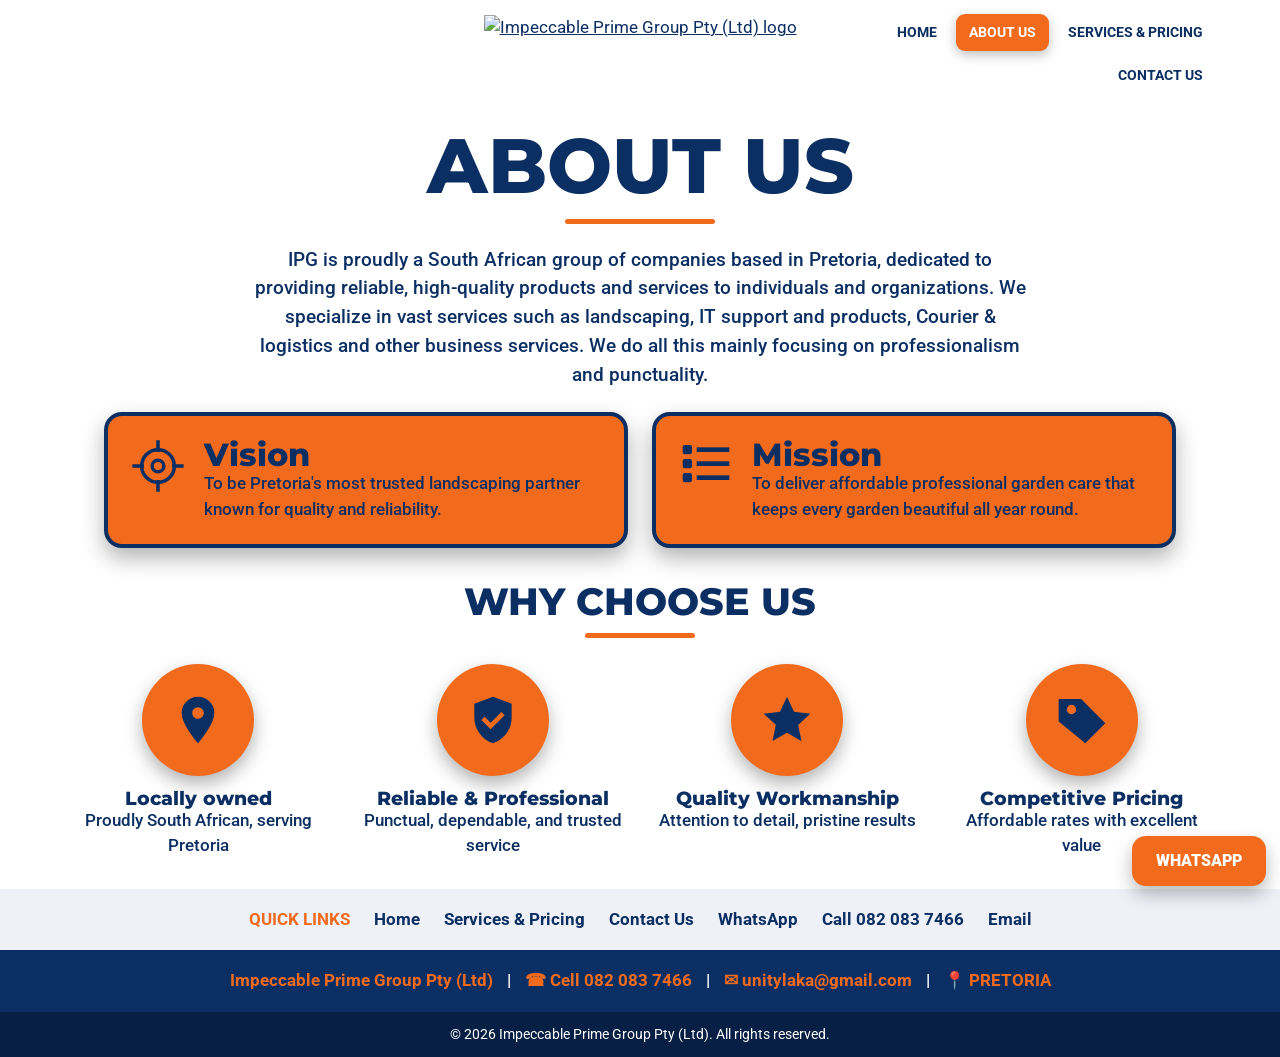
==== about.html @ f33c02d3 "Add files via upload" ====
<!DOCTYPE html>
<html lang="en"><head><meta charset="utf-8"><meta name="viewport" content="width=device-width,initial-scale=1">
<title>About Us | Impeccable Prime Group Pty (Ltd)</title><meta name="description" content="Impeccable Prime Group Pty (Ltd) is proudly a South African group of companies based in Pretoria."><link rel="icon" href="images/logo.png">
<link href="https://fonts.googleapis.com/css2?family=Montserrat:wght@500;700;800&family=Oswald:wght@500;700&family=Roboto:wght@400;500;700;900&display=swap" rel="stylesheet">
<link rel="stylesheet" href="about.css"></head>
<body class="mont">

<header class="top mid"><a class="logo" href="index.html"><img src="images/logo.png" alt="Impeccable Prime Group Pty (Ltd) logo" data-zoom></a><div class="right"><div class="navwrap"><button class="burger" aria-label="Menu">&#9776;</button><nav class="nav"><a href="index.html">Home</a><a href="about.html" class="on">About Us</a><a href="services-pricing.html">Services &amp; Pricing</a><a href="contact.html">Contact Us</a></nav></div></div></header>
<section class="hd fade"><h1>About Us</h1><div class="bar"></div></section>
<p class="intro fade">IPG is proudly a South African group of companies based in Pretoria, dedicated to providing reliable, high-quality products and services to individuals and organizations.<span class="more"> We specialize in vast services such as landscaping, IT support and products, Courier &amp; logistics and other business services. We do all this mainly focusing on professionalism and punctuality.</span><br><button class="toggle" type="button">Show more</button></p>
<section class="vm"><div class="fade"><svg viewBox="0 0 48 48" fill="none" stroke="#0B2F63" stroke-width="3"><circle cx="24" cy="24" r="14"/><circle cx="24" cy="24" r="5"/><path d="M24 2v10M24 36v10M2 24h10M36 24h10"/></svg><span><h3>Vision</h3><p>To be Pretoria's most trusted landscaping partner known for quality and reliability.</p></span></div>
<div class="fade"><svg viewBox="0 0 48 48" fill="#0B2F63"><rect x="4" y="6" width="8" height="8" rx="2"/><rect x="4" y="18" width="8" height="8" rx="2"/><rect x="4" y="30" width="8" height="8" rx="2"/><rect x="16" y="8" width="28" height="4"/><rect x="16" y="20" width="28" height="4"/><rect x="16" y="32" width="28" height="4"/></svg><span><h3>Mission</h3><p>To deliver affordable professional garden care that keeps every garden beautiful all year round.</p></span></div></section>
<section class="why"><h2>Why Choose Us</h2><div class="bar"></div><div class="row"><div class="fade"><div class="circ"><svg viewBox="0 0 24 24"><path fill-rule="evenodd" d="M12 2a7 7 0 0 0-7 7c0 5 7 13 7 13s7-8 7-13a7 7 0 0 0-7-7zm0 9.5a2.5 2.5 0 1 1 0-5 2.5 2.5 0 0 1 0 5z"/></svg></div><h3>Locally owned</h3><p>Proudly South African, serving Pretoria</p></div><div class="fade"><div class="circ"><svg viewBox="0 0 24 24"><path fill-rule="evenodd" d="M12 2 4 5v6c0 5 3.4 9.4 8 11 4.6-1.6 8-6 8-11V5l-8-3zm-1 14-4-4 1.4-1.4L11 13.2l4.6-4.6L17 10l-6 6z"/></svg></div><h3>Reliable &amp; Professional</h3><p>Punctual, dependable, and trusted service</p></div><div class="fade"><div class="circ"><svg viewBox="0 0 24 24"><path fill-rule="evenodd" d="m12 2 3 6.5 7 .8-5.2 4.8 1.4 7L12 17.5 5.8 21l1.4-7L2 9.3l7-.8z"/></svg></div><h3>Quality Workmanship</h3><p>Attention to detail, pristine results</p></div><div class="fade"><div class="circ"><svg viewBox="0 0 24 24"><path fill-rule="evenodd" d="M2 12.6V3h9.6L22 13.4 13.4 22 2 12.6zM7.5 5.5a2 2 0 1 0 0 4 2 2 0 0 0 0-4z"/></svg></div><h3>Competitive Pricing</h3><p>Affordable rates with excellent value</p></div></div></section>
<div class="quick"><b>Quick links</b><a href="index.html">Home</a><a href="services-pricing.html">Services &amp; Pricing</a><a href="contact.html">Contact Us</a><a href="https://wa.me/27820837466" target="_blank" rel="noopener">WhatsApp</a><a href="tel:+27820837466">Call 082 083 7466</a><a href="mailto:unitylaka@gmail.com">Email</a></div><a class="btn wa" href="https://wa.me/27820837466" target="_blank" rel="noopener">WhatsApp</a>
<footer class="foot"><span>Impeccable Prime Group Pty (Ltd)</span> | <span>&#9742; <a href="tel:+27820837466" style="text-decoration:none">Cell 082 083 7466</a></span> | <span>&#9993; <a href="mailto:unitylaka@gmail.com" style="text-decoration:none">unitylaka@gmail.com</a></span> | <span>&#128205; PRETORIA</span></footer>
<div class="copy">&copy; 2026 Impeccable Prime Group Pty (Ltd). All rights reserved.</div>
<script src="about.js"></script></body></html>
---- about.css ----
:root{--navy:#0B2F63;--orange:#F26B1D;--peach:#FDE3CF}
*{box-sizing:border-box;margin:0;padding:0}
html{scroll-behavior:smooth}
body{font:17px/1.5 Roboto,Arial,sans-serif;color:var(--navy);background:#fff}
h1,h2,h3{font-family:Oswald,'Arial Narrow',sans-serif;text-transform:uppercase;line-height:1.05}
.mont h1,.mont h2,.mont h3{font-family:Montserrat,Arial,sans-serif;font-weight:800}
img{max-width:100%;display:block}a{color:inherit}
img[data-zoom]{cursor:zoom-in}
.fade{opacity:0;transform:translateY(20px);transition:opacity .8s,transform .8s}.fade.show{opacity:1;transform:none}
.top{position:relative;display:grid;grid-template-columns:1fr auto 1fr;align-items:center;gap:14px;padding:14px 5%;background:var(--hbg,#fff);color:var(--htx,var(--navy));z-index:5}
.top.dark{--hbg:var(--navy);--htx:#fff}
.top .logo{grid-column:1}.top.mid .logo{grid-column:2;justify-self:center}
.logo img{height:78px;width:auto}
.top .right{grid-column:3;justify-self:end;display:flex;flex-direction:column;align-items:flex-end;gap:4px}
.nav{display:flex;gap:6px;flex-wrap:wrap;justify-content:flex-end}
.nav a{padding:8px 13px;border-radius:9px;text-decoration:none;font-weight:700;font-size:14px;text-transform:uppercase}
.nav a:hover,.nav a.on{background:var(--orange);color:#fff;box-shadow:0 4px 12px rgba(0,0,0,.25)}
.burger{display:none;background:var(--orange);color:#fff;border:0;border-radius:9px;font-size:24px;padding:4px 12px;box-shadow:0 4px 12px rgba(0,0,0,.25)}
@media(max-width:820px){.burger{display:block}.logo img{height:58px}
.nav{display:none;position:absolute;right:5%;top:100%;flex-direction:column;background:var(--hbg,#fff);padding:10px;border-radius:0 0 14px 14px;box-shadow:0 10px 24px rgba(0,0,0,.3);min-width:210px}.nav.open{display:flex}}
.btn{display:inline-flex;align-items:center;justify-content:center;gap:8px;padding:13px 24px;border-radius:14px;background:var(--orange);color:#fff;font-weight:900;text-decoration:none;text-transform:uppercase;box-shadow:0 8px 18px rgba(0,0,0,.28);transition:transform .2s,box-shadow .2s;border:0;cursor:pointer;font-size:1rem}
.btn:hover{transform:translateY(-3px);box-shadow:0 12px 24px rgba(0,0,0,.35)}
.btn.navy{background:var(--navy)}.btn.white{background:#fff;color:var(--navy)}
.btns{display:flex;flex-wrap:wrap;gap:12px}
.bar{width:150px;height:5px;border-radius:3px;background:var(--orange);margin:12px 0}
.quick{display:flex;flex-wrap:wrap;gap:8px 24px;justify-content:center;padding:18px 5%;font-weight:700;background:#eef1f7;color:var(--navy)}
.quick b{color:var(--orange);text-transform:uppercase}.quick a{text-decoration:none}.quick a:hover{color:var(--orange)}
.foot{background:var(--navy);color:#fff;text-align:center;padding:18px 5%;font-weight:700}
.foot span{color:var(--orange)}
.wa{position:fixed;right:14px;bottom:14px;z-index:20}
.lb{position:fixed;inset:0;background:rgba(0,0,0,.85);display:flex;align-items:center;justify-content:center;z-index:99;cursor:zoom-out;padding:16px}
.lb img{max-height:92vh;background:#fff;border-radius:10px}
@media(prefers-reduced-motion:reduce){.fade{transition:none;opacity:1;transform:none}html{scroll-behavior:auto}}

/* about page styles */
.hd{text-align:center;padding:10px 5% 0}
.hd h1{font-size:clamp(2.4rem,8vw,4.8rem);margin-top:8px}.hd .bar{margin:12px auto 0}
.intro{max-width:900px;margin:22px auto;padding:0 5%;text-align:center;font-weight:500;font-size:1.2rem}
.toggle{display:none;margin-top:8px;background:none;border:0;color:var(--orange);font:800 1rem Montserrat,sans-serif;cursor:pointer;text-decoration:underline}
@media(max-width:700px){.more{display:none}.more.open{display:inline}.toggle{display:inline-block}}
.vm{display:grid;grid-template-columns:repeat(auto-fit,minmax(300px,1fr));gap:24px;max-width:1200px;margin:0 auto;padding:0 5%}
.vm>div{display:flex;gap:18px;align-items:flex-start;background:var(--orange);border:4px solid var(--navy);border-radius:18px;padding:22px;box-shadow:0 10px 22px rgba(0,0,0,.3)}
.vm svg{flex:none;width:56px;height:56px}
.vm h3{font-size:2rem;text-transform:none}.vm p{font-weight:500}
.why{text-align:center;padding:34px 5% 30px}
.why h2{font-size:clamp(1.6rem,4vw,2.4rem)}.why .bar{width:110px;margin:10px auto 26px}
.row{display:grid;grid-template-columns:repeat(auto-fit,minmax(200px,1fr));gap:26px;max-width:1200px;margin:auto}
.circ{width:112px;height:112px;border-radius:50%;background:var(--orange);display:grid;place-items:center;margin:0 auto 12px;box-shadow:0 8px 18px rgba(0,0,0,.3)}
.circ svg{width:56px;height:56px;fill:var(--navy)}
.row h3{font-size:1.2rem;text-transform:none}.row p{font-weight:500}
.foot span{margin:0 10px}

/* footer */
.copy{background:#071f44;color:#fff;text-align:center;padding:12px 5%;font-size:.9rem}
.foot a{color:inherit}
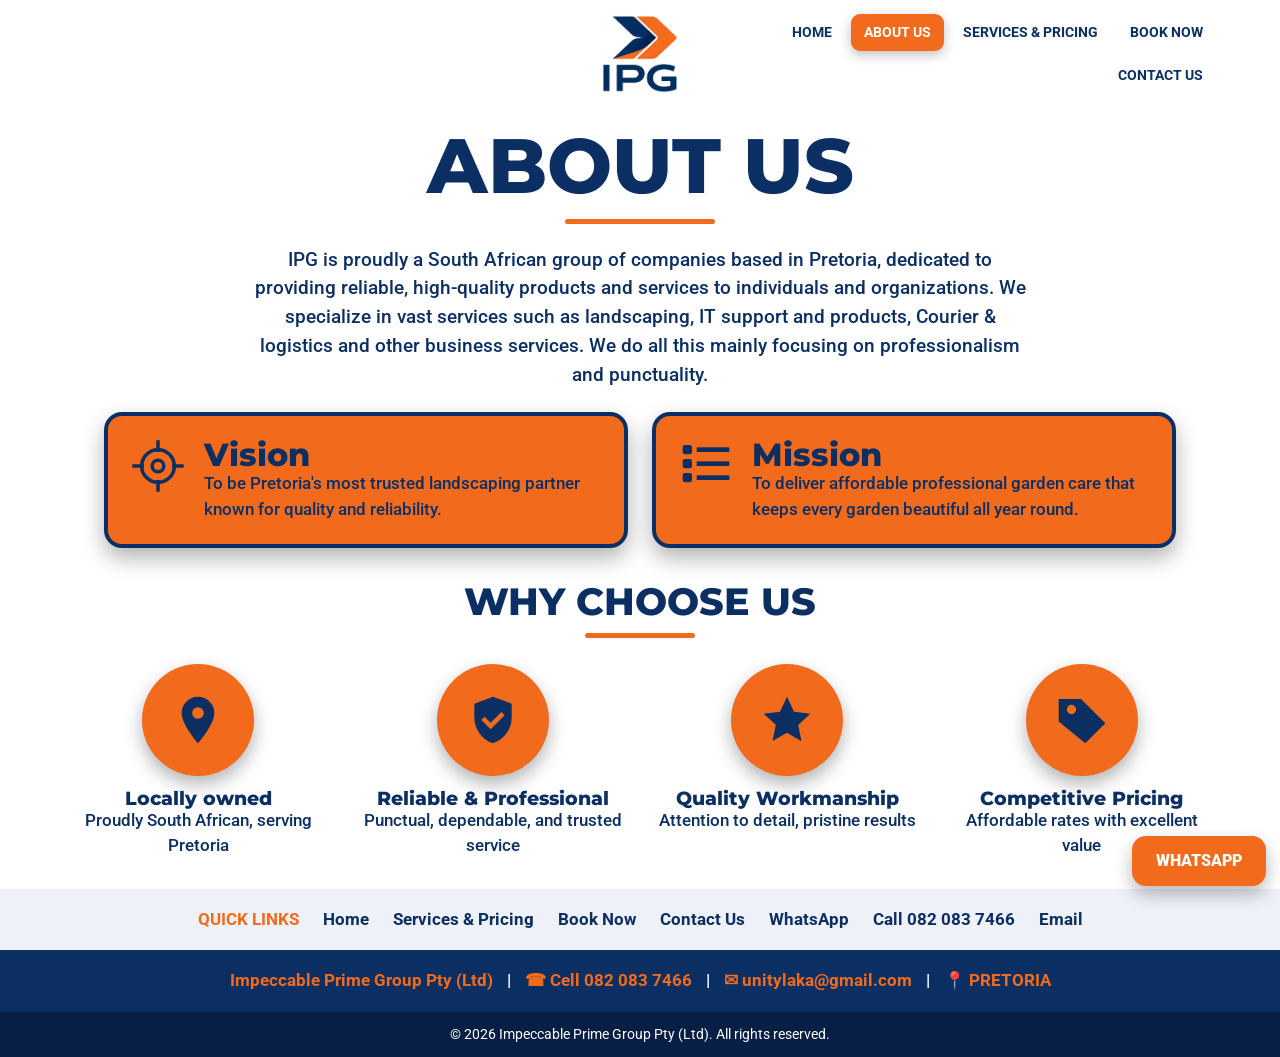
==== commit 63b1763f: "Add files via upload" ====
--- a/about.html
+++ b/about.html
@@ -1,17 +1,121 @@
 <!DOCTYPE html>
-<html lang="en"><head><meta charset="utf-8"><meta name="viewport" content="width=device-width,initial-scale=1">
-<title>About Us | Impeccable Prime Group Pty (Ltd)</title><meta name="description" content="Impeccable Prime Group Pty (Ltd) is proudly a South African group of companies based in Pretoria."><link rel="icon" href="images/logo.png">
-<link href="https://fonts.googleapis.com/css2?family=Montserrat:wght@500;700;800&family=Oswald:wght@500;700&family=Roboto:wght@400;500;700;900&display=swap" rel="stylesheet">
-<link rel="stylesheet" href="about.css"></head>
-<body class="mont">
-
-<header class="top mid"><a class="logo" href="index.html"><img src="images/logo.png" alt="Impeccable Prime Group Pty (Ltd) logo" data-zoom></a><div class="right"><div class="navwrap"><button class="burger" aria-label="Menu">&#9776;</button><nav class="nav"><a href="index.html">Home</a><a href="about.html" class="on">About Us</a><a href="services-pricing.html">Services &amp; Pricing</a><a href="contact.html">Contact Us</a></nav></div></div></header>
-<section class="hd fade"><h1>About Us</h1><div class="bar"></div></section>
-<p class="intro fade">IPG is proudly a South African group of companies based in Pretoria, dedicated to providing reliable, high-quality products and services to individuals and organizations.<span class="more"> We specialize in vast services such as landscaping, IT support and products, Courier &amp; logistics and other business services. We do all this mainly focusing on professionalism and punctuality.</span><br><button class="toggle" type="button">Show more</button></p>
-<section class="vm"><div class="fade"><svg viewBox="0 0 48 48" fill="none" stroke="#0B2F63" stroke-width="3"><circle cx="24" cy="24" r="14"/><circle cx="24" cy="24" r="5"/><path d="M24 2v10M24 36v10M2 24h10M36 24h10"/></svg><span><h3>Vision</h3><p>To be Pretoria's most trusted landscaping partner known for quality and reliability.</p></span></div>
-<div class="fade"><svg viewBox="0 0 48 48" fill="#0B2F63"><rect x="4" y="6" width="8" height="8" rx="2"/><rect x="4" y="18" width="8" height="8" rx="2"/><rect x="4" y="30" width="8" height="8" rx="2"/><rect x="16" y="8" width="28" height="4"/><rect x="16" y="20" width="28" height="4"/><rect x="16" y="32" width="28" height="4"/></svg><span><h3>Mission</h3><p>To deliver affordable professional garden care that keeps every garden beautiful all year round.</p></span></div></section>
-<section class="why"><h2>Why Choose Us</h2><div class="bar"></div><div class="row"><div class="fade"><div class="circ"><svg viewBox="0 0 24 24"><path fill-rule="evenodd" d="M12 2a7 7 0 0 0-7 7c0 5 7 13 7 13s7-8 7-13a7 7 0 0 0-7-7zm0 9.5a2.5 2.5 0 1 1 0-5 2.5 2.5 0 0 1 0 5z"/></svg></div><h3>Locally owned</h3><p>Proudly South African, serving Pretoria</p></div><div class="fade"><div class="circ"><svg viewBox="0 0 24 24"><path fill-rule="evenodd" d="M12 2 4 5v6c0 5 3.4 9.4 8 11 4.6-1.6 8-6 8-11V5l-8-3zm-1 14-4-4 1.4-1.4L11 13.2l4.6-4.6L17 10l-6 6z"/></svg></div><h3>Reliable &amp; Professional</h3><p>Punctual, dependable, and trusted service</p></div><div class="fade"><div class="circ"><svg viewBox="0 0 24 24"><path fill-rule="evenodd" d="m12 2 3 6.5 7 .8-5.2 4.8 1.4 7L12 17.5 5.8 21l1.4-7L2 9.3l7-.8z"/></svg></div><h3>Quality Workmanship</h3><p>Attention to detail, pristine results</p></div><div class="fade"><div class="circ"><svg viewBox="0 0 24 24"><path fill-rule="evenodd" d="M2 12.6V3h9.6L22 13.4 13.4 22 2 12.6zM7.5 5.5a2 2 0 1 0 0 4 2 2 0 0 0 0-4z"/></svg></div><h3>Competitive Pricing</h3><p>Affordable rates with excellent value</p></div></div></section>
-<div class="quick"><b>Quick links</b><a href="index.html">Home</a><a href="services-pricing.html">Services &amp; Pricing</a><a href="contact.html">Contact Us</a><a href="https://wa.me/27820837466" target="_blank" rel="noopener">WhatsApp</a><a href="tel:+27820837466">Call 082 083 7466</a><a href="mailto:unitylaka@gmail.com">Email</a></div><a class="btn wa" href="https://wa.me/27820837466" target="_blank" rel="noopener">WhatsApp</a>
-<footer class="foot"><span>Impeccable Prime Group Pty (Ltd)</span> | <span>&#9742; <a href="tel:+27820837466" style="text-decoration:none">Cell 082 083 7466</a></span> | <span>&#9993; <a href="mailto:unitylaka@gmail.com" style="text-decoration:none">unitylaka@gmail.com</a></span> | <span>&#128205; PRETORIA</span></footer>
-<div class="copy">&copy; 2026 Impeccable Prime Group Pty (Ltd). All rights reserved.</div>
-<script src="about.js"></script></body></html>+<html lang="en">
+    <head>
+        <meta charset="utf-8">
+        <meta name="viewport" content="width=device-width,initial-scale=1">
+        <title>About Us | Impeccable Prime Group Pty (Ltd)</title>
+        <meta name="description" content="Impeccable Prime Group Pty (Ltd) is proudly a South African group of companies based in Pretoria.">
+        <link rel="icon" href="images/logo.png">
+        <link href="https://fonts.googleapis.com/css2?family=Montserrat:wght@500;700;800&family=Oswald:wght@500;700&family=Roboto:wght@400;500;700;900&display=swap" rel="stylesheet">
+        <link rel="stylesheet" href="about.css">
+    </head>
+    <body class="mont">
+        <header class="top mid">
+            <a class="logo" href="index.html">
+                <img src="images/logo.png" alt="Impeccable Prime Group Pty (Ltd) logo" data-zoom>
+            </a>
+            <div class="right">
+                <div class="navwrap">
+                    <button class="burger" aria-label="Menu">&#9776;</button>
+                    <nav class="nav">
+                        <a href="index.html">Home</a>
+                        <a href="about.html" class="on">About Us</a>
+                        <a href="services-pricing.html">Services &amp; Pricing</a>
+                        <a href="booking.html">Book Now</a>
+                        <a href="contact.html">Contact Us</a>
+                    </nav>
+                </div>
+            </div>
+        </header>
+        <section class="hd fade">
+            <h1>About Us</h1>
+            <div class="bar"></div>
+        </section>
+        <p class="intro fade">IPG is proudly a South African group of companies based in Pretoria, dedicated to providing reliable, high-quality products and services to individuals and organizations.<span class="more"> We specialize in vast services such as landscaping, IT support and products, Courier &amp; logistics and other business services. We do all this mainly focusing on professionalism and punctuality.</span><br><button class="toggle" type="button">Show more</button></p>
+        <section class="vm">
+            <div class="fade">
+                <svg viewBox="0 0 48 48" fill="none" stroke="#0B2F63" stroke-width="3">
+                    <circle cx="24" cy="24" r="14"/>
+                    <circle cx="24" cy="24" r="5"/>
+                    <path d="M24 2v10M24 36v10M2 24h10M36 24h10"/>
+                </svg>
+                <span>
+                    <h3>Vision</h3>
+                    <p>To be Pretoria's most trusted landscaping partner known for quality and reliability.</p>
+                </span>
+            </div>
+            <div class="fade">
+                <svg viewBox="0 0 48 48" fill="#0B2F63">
+                    <rect x="4" y="6" width="8" height="8" rx="2"/>
+                    <rect x="4" y="18" width="8" height="8" rx="2"/>
+                    <rect x="4" y="30" width="8" height="8" rx="2"/>
+                    <rect x="16" y="8" width="28" height="4"/>
+                    <rect x="16" y="20" width="28" height="4"/>
+                    <rect x="16" y="32" width="28" height="4"/>
+                </svg>
+                <span>
+                    <h3>Mission</h3>
+                    <p>To deliver affordable professional garden care that keeps every garden beautiful all year round.</p>
+                </span>
+            </div>
+        </section>
+        <section class="why">
+            <h2>Why Choose Us</h2>
+            <div class="bar"></div>
+            <div class="row">
+                <div class="fade">
+                    <div class="circ">
+                        <svg viewBox="0 0 24 24">
+                            <path fill-rule="evenodd" d="M12 2a7 7 0 0 0-7 7c0 5 7 13 7 13s7-8 7-13a7 7 0 0 0-7-7zm0 9.5a2.5 2.5 0 1 1 0-5 2.5 2.5 0 0 1 0 5z"/>
+                        </svg>
+                    </div>
+                    <h3>Locally owned</h3>
+                    <p>Proudly South African, serving Pretoria</p>
+                </div>
+                <div class="fade">
+                    <div class="circ">
+                        <svg viewBox="0 0 24 24">
+                            <path fill-rule="evenodd" d="M12 2 4 5v6c0 5 3.4 9.4 8 11 4.6-1.6 8-6 8-11V5l-8-3zm-1 14-4-4 1.4-1.4L11 13.2l4.6-4.6L17 10l-6 6z"/>
+                        </svg>
+                    </div>
+                    <h3>Reliable &amp; Professional</h3>
+                    <p>Punctual, dependable, and trusted service</p>
+                </div>
+                <div class="fade">
+                    <div class="circ">
+                        <svg viewBox="0 0 24 24">
+                            <path fill-rule="evenodd" d="m12 2 3 6.5 7 .8-5.2 4.8 1.4 7L12 17.5 5.8 21l1.4-7L2 9.3l7-.8z"/>
+                        </svg>
+                    </div>
+                    <h3>Quality Workmanship</h3>
+                    <p>Attention to detail, pristine results</p>
+                </div>
+                <div class="fade">
+                    <div class="circ">
+                        <svg viewBox="0 0 24 24">
+                            <path fill-rule="evenodd" d="M2 12.6V3h9.6L22 13.4 13.4 22 2 12.6zM7.5 5.5a2 2 0 1 0 0 4 2 2 0 0 0 0-4z"/>
+                        </svg>
+                    </div>
+                    <h3>Competitive Pricing</h3>
+                    <p>Affordable rates with excellent value</p>
+                </div>
+            </div>
+        </section>
+        <div class="quick">
+            <b>Quick links</b>
+            <a href="index.html">Home</a>
+            <a href="services-pricing.html">Services &amp; Pricing</a>
+            <a href="booking.html">Book Now</a>
+            <a href="contact.html">Contact Us</a>
+            <a href="https://wa.me/27820837466" target="_blank" rel="noopener">WhatsApp</a>
+            <a href="tel:+27820837466">Call 082 083 7466</a>
+            <a href="mailto:unitylaka@gmail.com">Email</a>
+        </div>
+        <a class="btn wa" href="https://wa.me/27820837466" target="_blank" rel="noopener">WhatsApp</a>
+        <footer class="foot">
+            <span>Impeccable Prime Group Pty (Ltd)</span> | <span>&#9742; <a href="tel:+27820837466" style="text-decoration:none">Cell 082 083 7466</a></span> | <span>&#9993; <a href="mailto:unitylaka@gmail.com" style="text-decoration:none">unitylaka@gmail.com</a></span> | <span>&#128205; PRETORIA</span>
+        </footer>
+        <div class="copy">&copy; 2026 Impeccable Prime Group Pty (Ltd). All rights reserved.</div>
+        <script src="about.js"></script>
+    </body>
+</html>
